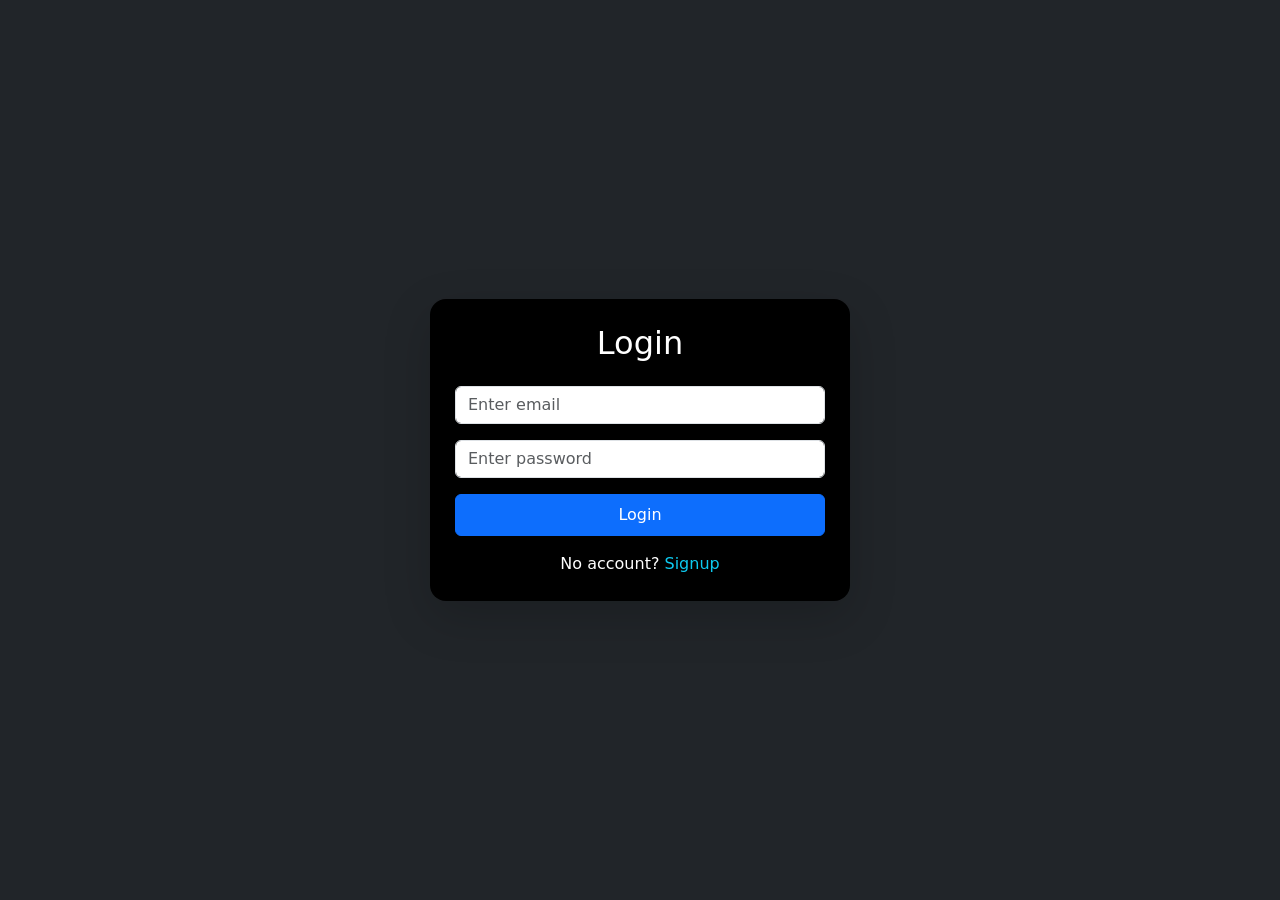
==== templates/login.html @ af52481f "updated app for login and singup, added css" ====
<!doctype html>
<html lang="en">
  <head>
    <meta charset="UTF-8" />
    <meta name="viewport" content="width=device-width, initial-scale=1" />
    <title>Login</title>

    <link
      href="https://cdn.jsdelivr.net/npm/bootstrap@5.3.3/dist/css/bootstrap.min.css"
      rel="stylesheet"
    />
  </head>

  <body class="bg-dark d-flex justify-content-center align-items-center vh-100">
    <div
      class="card shadow-lg p-4 rounded-4 bg-black text-white"
      style="width: 420px"
    >
      <h2 class="text-center mb-4">Login</h2>

      <form method="POST">
        <div class="mb-3">
          <input
            type="email"
            name="email"
            class="form-control"
            placeholder="Enter email"
            required
          />
        </div>

        <div class="mb-3">
          <input
            type="password"
            name="password"
            class="form-control"
            placeholder="Enter password"
            required
          />
        </div>

        <button class="btn btn-primary w-100 py-2">Login</button>
      </form>

      <p class="text-center mt-3 mb-0">
        No account?
        <a href="/signup" class="text-info text-decoration-none"> Signup </a>
      </p>
    </div>
  </body>
</html>
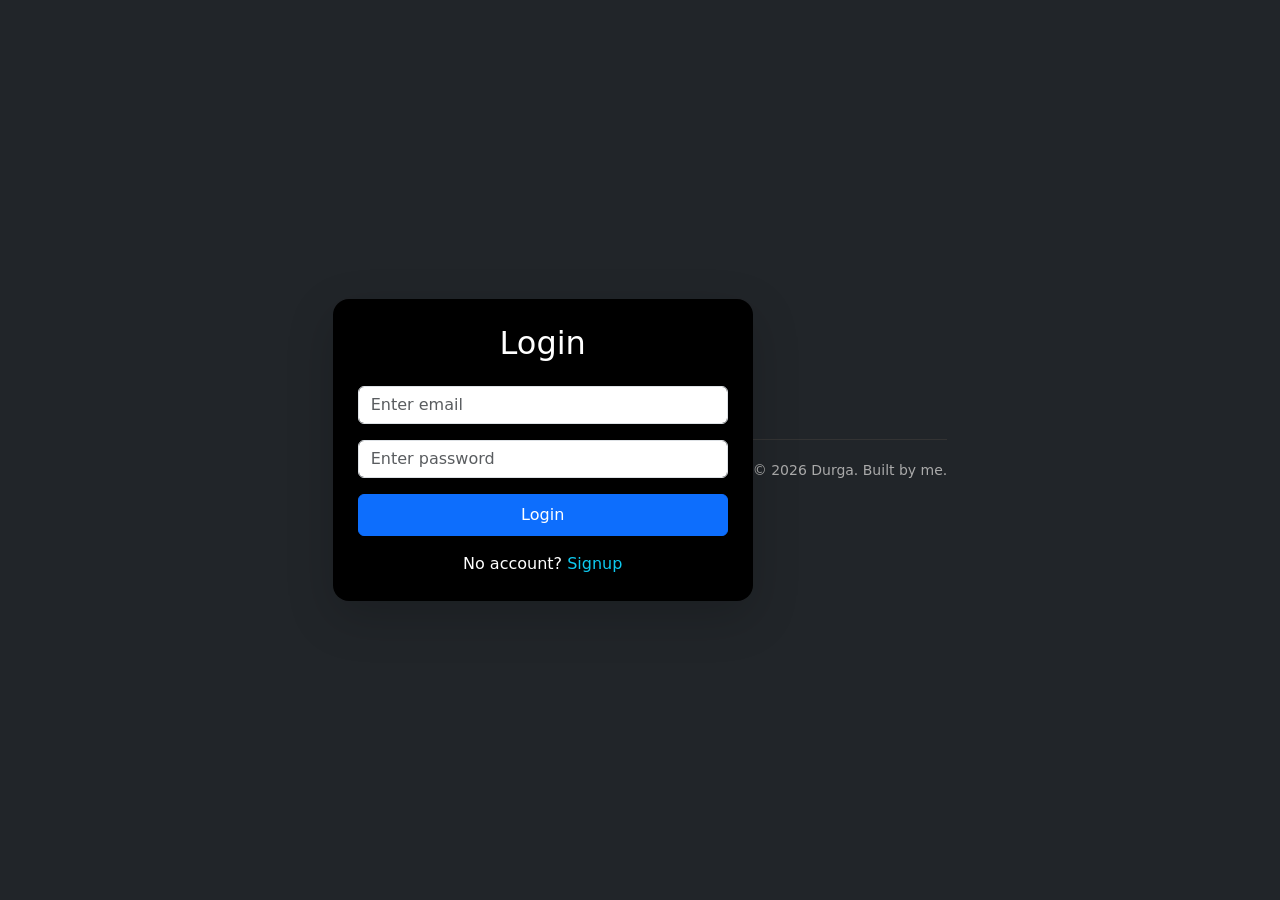
==== commit a37a7139: "added css footer for login and signup" ====
--- a/templates/login.html
+++ b/templates/login.html
@@ -9,6 +9,16 @@
       href="https://cdn.jsdelivr.net/npm/bootstrap@5.3.3/dist/css/bootstrap.min.css"
       rel="stylesheet"
     />
+     <style>
+      .footer {
+        margin-top: 40px;
+        padding: 20px 0;
+        text-align: center;
+        color: #aaa;
+        font-size: 14px;
+        border-top: 1px solid #333;
+      }
+    </style>
   </head>
 
   <body class="bg-dark d-flex justify-content-center align-items-center vh-100">
@@ -47,5 +57,7 @@
         <a href="/signup" class="text-info text-decoration-none"> Signup </a>
       </p>
     </div>
+        <footer class="footer">© 2026 Durga. Built by me.</footer>
+
   </body>
 </html>
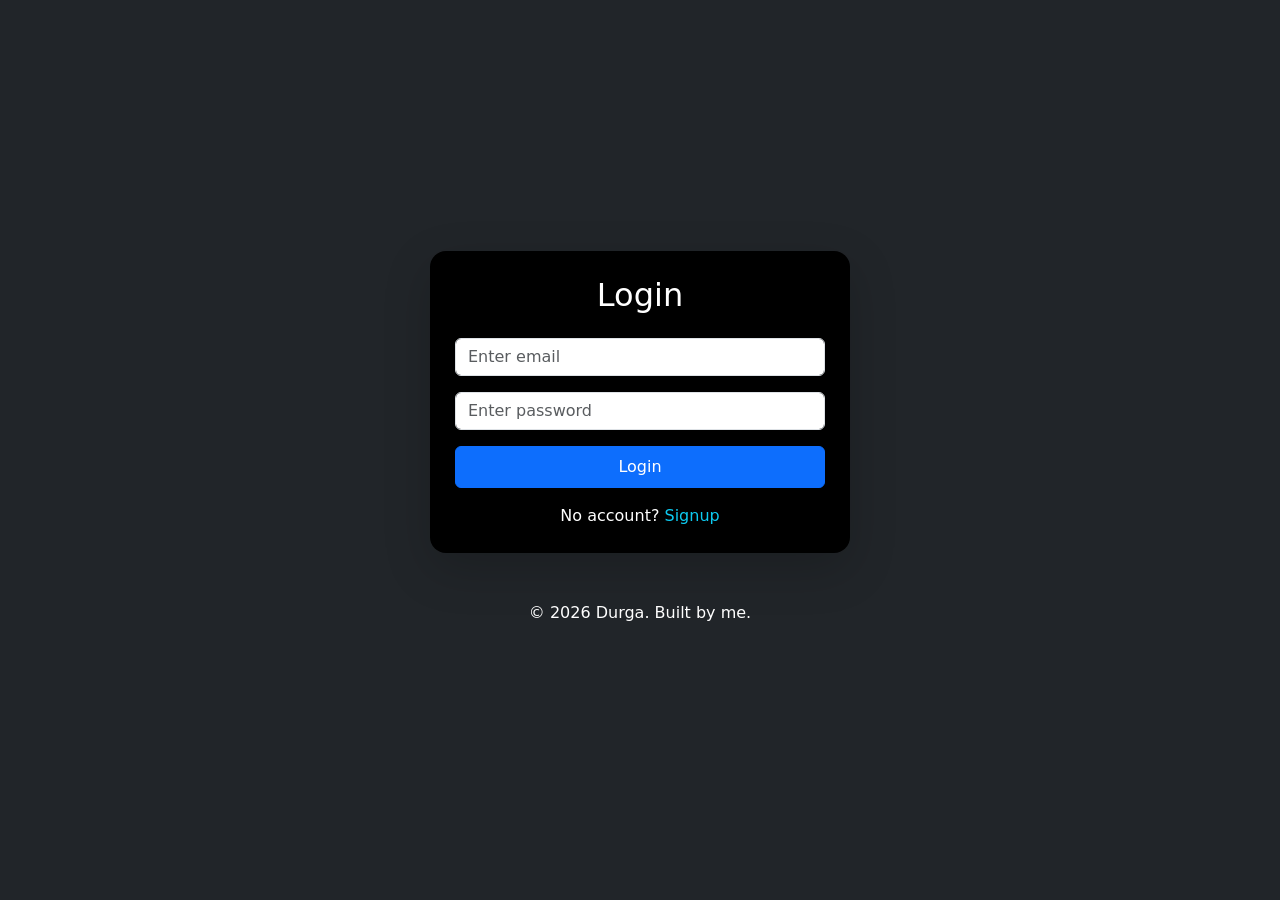
==== commit 20e8cee9: "footer css updated" ====
--- a/templates/login.html
+++ b/templates/login.html
@@ -9,19 +9,9 @@
       href="https://cdn.jsdelivr.net/npm/bootstrap@5.3.3/dist/css/bootstrap.min.css"
       rel="stylesheet"
     />
-     <style>
-      .footer {
-        margin-top: 40px;
-        padding: 20px 0;
-        text-align: center;
-        color: #aaa;
-        font-size: 14px;
-        border-top: 1px solid #333;
-      }
-    </style>
   </head>
 
-  <body class="bg-dark d-flex justify-content-center align-items-center vh-100">
+  <body class="bg-dark d-flex flex-column justify-content-center align-items-center vh-100">
     <div
       class="card shadow-lg p-4 rounded-4 bg-black text-white"
       style="width: 420px"
@@ -57,7 +47,7 @@
         <a href="/signup" class="text-info text-decoration-none"> Signup </a>
       </p>
     </div>
-        <footer class="footer">© 2026 Durga. Built by me.</footer>
+        <footer class="mt-4 p-4 text-white">© 2026 Durga. Built by me.</footer>
 
   </body>
 </html>
